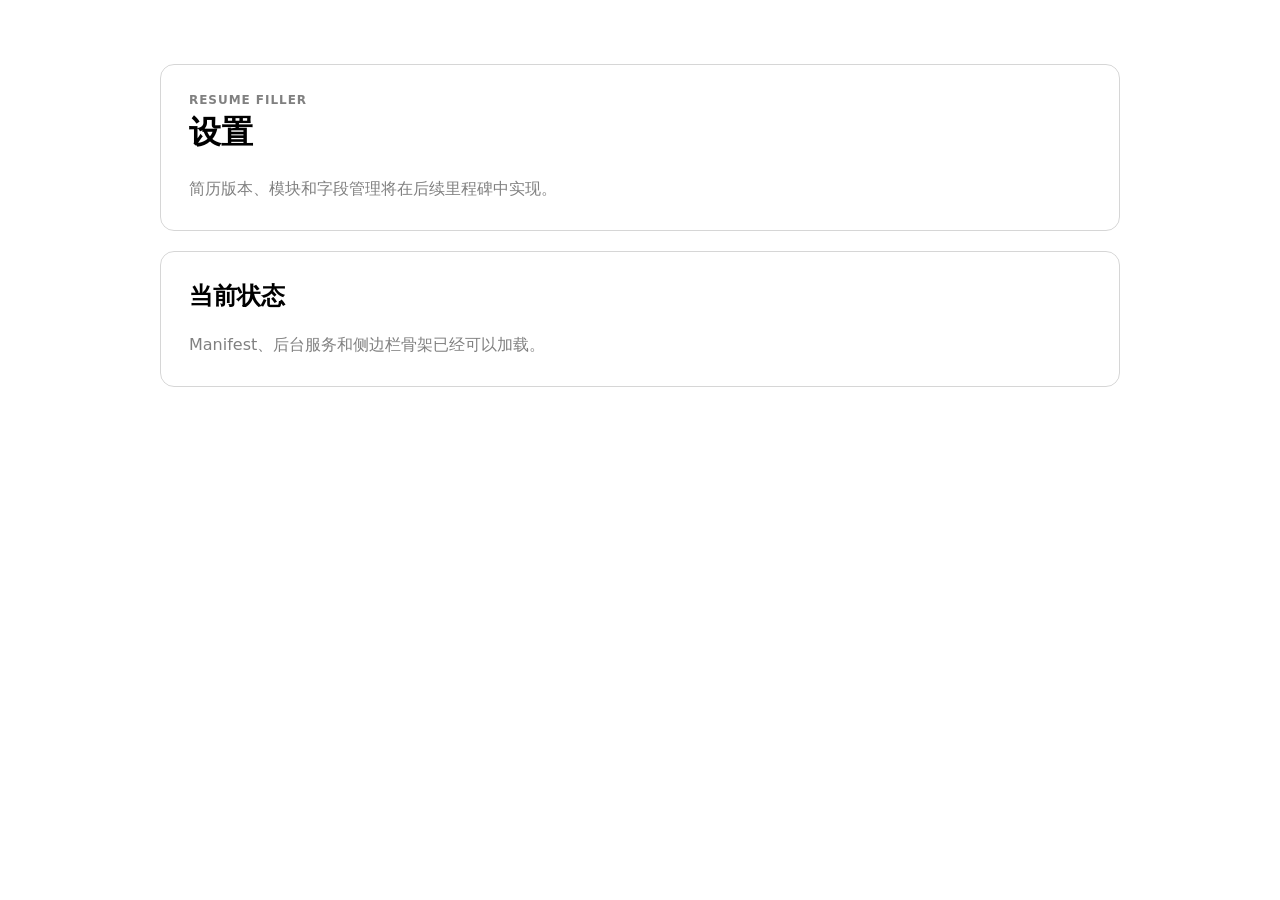
==== options/index.html @ 2d9330ca "初始化浏览器扩展项目骨架" ====
<!doctype html>
<html lang="zh-CN">
  <head>
    <meta charset="utf-8">
    <meta name="viewport" content="width=device-width, initial-scale=1">
    <title>简历填写助手设置</title>
    <link rel="stylesheet" href="options.css">
  </head>
  <body>
    <main class="options-shell">
      <header>
        <p class="eyebrow">Resume Filler</p>
        <h1>设置</h1>
        <p>简历版本、模块和字段管理将在后续里程碑中实现。</p>
      </header>

      <section aria-labelledby="status-title">
        <h2 id="status-title">当前状态</h2>
        <p>Manifest、后台服务和侧边栏骨架已经可以加载。</p>
      </section>
    </main>

    <script type="module" src="options.js"></script>
  </body>
</html>
---- options/options.css ----
:root {
  color-scheme: light dark;
  font-family: Inter, "Segoe UI", system-ui, sans-serif;
  background: Canvas;
  color: CanvasText;
}

* {
  box-sizing: border-box;
}

body {
  margin: 0;
}

.options-shell {
  width: min(960px, calc(100% - 40px));
  margin: 64px auto;
}

.options-shell header,
.options-shell section {
  padding: 28px;
  border: 1px solid color-mix(in srgb, CanvasText 16%, transparent);
  border-radius: 14px;
}

.options-shell section {
  margin-top: 20px;
}

.options-shell h1,
.options-shell h2,
.options-shell p {
  margin-top: 0;
}

.options-shell p:last-child {
  margin-bottom: 0;
  color: GrayText;
  line-height: 1.6;
}

.eyebrow {
  margin-bottom: 4px;
  color: GrayText;
  font-size: 0.75rem;
  font-weight: 700;
  letter-spacing: 0.08em;
  text-transform: uppercase;
}
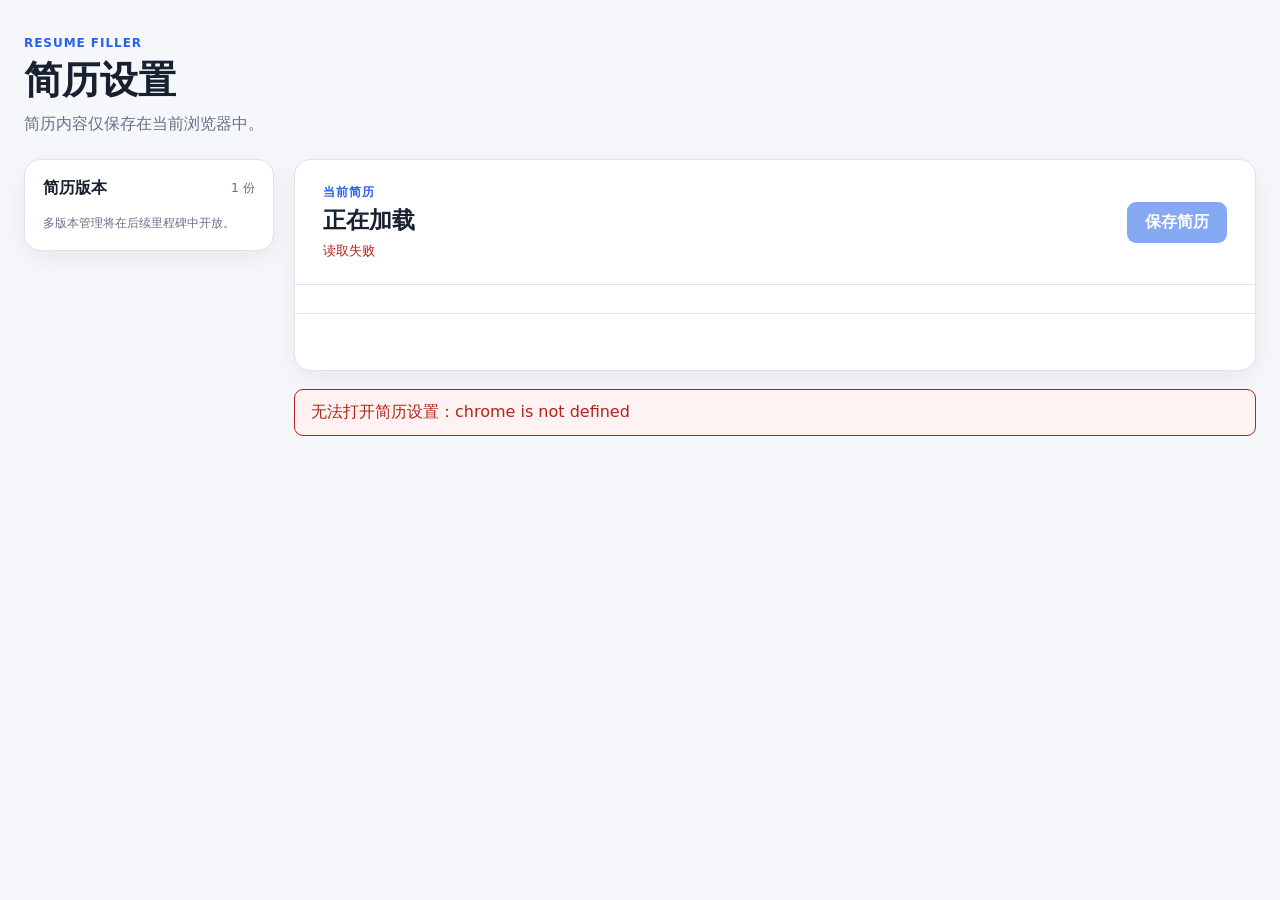
==== commit b42b5633: "实现单份简历编辑与展示" ====
--- a/options/index.html
+++ b/options/index.html
@@ -8,16 +8,47 @@
   </head>
   <body>
     <main class="options-shell">
-      <header>
-        <p class="eyebrow">Resume Filler</p>
-        <h1>设置</h1>
-        <p>简历版本、模块和字段管理将在后续里程碑中实现。</p>
+      <header class="page-header">
+        <div>
+          <p class="eyebrow">Resume Filler</p>
+          <h1>简历设置</h1>
+          <p class="page-description">简历内容仅保存在当前浏览器中。</p>
+        </div>
       </header>
 
-      <section aria-labelledby="status-title">
-        <h2 id="status-title">当前状态</h2>
-        <p>Manifest、后台服务和侧边栏骨架已经可以加载。</p>
-      </section>
+      <div class="workspace">
+        <aside class="resume-sidebar" aria-labelledby="resume-list-title">
+          <div class="sidebar-heading">
+            <h2 id="resume-list-title">简历版本</h2>
+            <span>1 份</span>
+          </div>
+          <div id="resume-list" class="resume-list" aria-live="polite"></div>
+          <p class="sidebar-note">多版本管理将在后续里程碑中开放。</p>
+        </aside>
+
+        <section class="editor-panel" aria-labelledby="resume-title">
+          <header class="editor-header">
+            <div>
+              <p class="section-label">当前简历</p>
+              <h2 id="resume-title">正在加载</h2>
+              <p id="save-status" class="save-status" role="status" aria-live="polite">
+                正在读取本地数据
+              </p>
+            </div>
+            <button id="save-resume" class="primary-button" type="submit" form="resume-form" disabled>
+              保存简历
+            </button>
+          </header>
+
+          <nav id="module-navigation" class="module-navigation" aria-label="简历模块"></nav>
+
+          <form id="resume-form" class="resume-form">
+            <p class="loading-state">正在准备默认简历...</p>
+          </form>
+        </section>
+      </div>
+
+      <p id="page-error" class="page-error" role="alert" hidden></p>
     </main>
 
     <script type="module" src="options.js"></script>
--- a/options/options.css
+++ b/options/options.css
@@ -1,51 +1,448 @@
 :root {
   color-scheme: light dark;
   font-family: Inter, "Segoe UI", system-ui, sans-serif;
-  background: Canvas;
-  color: CanvasText;
+  --background: #f5f7fb;
+  --surface: #ffffff;
+  --surface-muted: #f8fafc;
+  --border: #dfe3ea;
+  --border-strong: #c8ced8;
+  --text: #18212f;
+  --text-muted: #667085;
+  --primary: #2563eb;
+  --primary-hover: #1d4ed8;
+  --primary-soft: #eff6ff;
+  --danger: #b42318;
+  --danger-soft: #fef3f2;
+  --success: #087443;
+  background: var(--background);
+  color: var(--text);
+}
+
+@media (prefers-color-scheme: dark) {
+  :root {
+    --background: #111827;
+    --surface: #182130;
+    --surface-muted: #202b3a;
+    --border: #344054;
+    --border-strong: #475467;
+    --text: #f2f4f7;
+    --text-muted: #aeb8c7;
+    --primary: #6d9df7;
+    --primary-hover: #8ab4ff;
+    --primary-soft: #1e3358;
+    --danger: #fda29b;
+    --danger-soft: #4a2020;
+    --success: #75d5a7;
+  }
 }
 
 * {
   box-sizing: border-box;
 }
 
+html {
+  scroll-behavior: smooth;
+}
+
 body {
   margin: 0;
+  background: var(--background);
+  color: var(--text);
+}
+
+button,
+input,
+textarea {
+  font: inherit;
+}
+
+button {
+  cursor: pointer;
+}
+
+button:disabled {
+  cursor: not-allowed;
+  opacity: 0.55;
 }
 
 .options-shell {
-  width: min(960px, calc(100% - 40px));
-  margin: 64px auto;
-}
-
-.options-shell header,
-.options-shell section {
-  padding: 28px;
-  border: 1px solid color-mix(in srgb, CanvasText 16%, transparent);
-  border-radius: 14px;
-}
-
-.options-shell section {
-  margin-top: 20px;
-}
-
-.options-shell h1,
-.options-shell h2,
-.options-shell p {
-  margin-top: 0;
-}
-
-.options-shell p:last-child {
-  margin-bottom: 0;
-  color: GrayText;
-  line-height: 1.6;
-}
-
-.eyebrow {
-  margin-bottom: 4px;
-  color: GrayText;
+  width: min(1320px, calc(100% - 48px));
+  margin: 36px auto 80px;
+}
+
+.page-header {
+  display: flex;
+  align-items: flex-end;
+  justify-content: space-between;
+  margin-bottom: 24px;
+}
+
+.page-header h1,
+.page-header p,
+.editor-header h2,
+.editor-header p,
+.sidebar-heading h2,
+.sidebar-note,
+.module-heading h3,
+.group-header h4 {
+  margin: 0;
+}
+
+.eyebrow,
+.section-label {
+  color: var(--primary);
   font-size: 0.75rem;
   font-weight: 700;
   letter-spacing: 0.08em;
   text-transform: uppercase;
 }
+
+.page-header h1 {
+  margin-top: 5px;
+  font-size: clamp(1.75rem, 3vw, 2.4rem);
+}
+
+.page-description {
+  margin-top: 8px !important;
+  color: var(--text-muted);
+}
+
+.workspace {
+  display: grid;
+  grid-template-columns: 250px minmax(0, 1fr);
+  gap: 20px;
+  align-items: start;
+}
+
+.resume-sidebar,
+.editor-panel {
+  border: 1px solid var(--border);
+  border-radius: 16px;
+  background: var(--surface);
+  box-shadow: 0 8px 24px rgb(15 23 42 / 6%);
+}
+
+.resume-sidebar {
+  position: sticky;
+  top: 20px;
+  padding: 18px;
+}
+
+.sidebar-heading {
+  display: flex;
+  align-items: center;
+  justify-content: space-between;
+  margin-bottom: 14px;
+}
+
+.sidebar-heading h2 {
+  font-size: 1rem;
+}
+
+.sidebar-heading span,
+.sidebar-note {
+  color: var(--text-muted);
+  font-size: 0.78rem;
+}
+
+.resume-list-item {
+  display: flex;
+  align-items: center;
+  justify-content: space-between;
+  gap: 10px;
+  padding: 12px;
+  border: 1px solid var(--border);
+  border-radius: 10px;
+}
+
+.resume-list-item--active {
+  border-color: var(--primary);
+  background: var(--primary-soft);
+}
+
+.resume-list-name {
+  overflow: hidden;
+  font-size: 0.9rem;
+  font-weight: 650;
+  text-overflow: ellipsis;
+  white-space: nowrap;
+}
+
+.active-badge {
+  flex: none;
+  padding: 3px 7px;
+  border-radius: 999px;
+  background: var(--primary);
+  color: #ffffff;
+  font-size: 0.68rem;
+  font-weight: 700;
+}
+
+.sidebar-note {
+  margin-top: 14px;
+  line-height: 1.55;
+}
+
+.editor-panel {
+  min-width: 0;
+  overflow: hidden;
+}
+
+.editor-header {
+  display: flex;
+  align-items: center;
+  justify-content: space-between;
+  gap: 20px;
+  padding: 24px 28px;
+  border-bottom: 1px solid var(--border);
+}
+
+.editor-header h2 {
+  margin-top: 4px;
+  font-size: 1.45rem;
+}
+
+.save-status {
+  margin-top: 6px !important;
+  color: var(--text-muted);
+  font-size: 0.82rem;
+}
+
+.save-status[data-state="dirty"] {
+  color: #b54708;
+}
+
+.save-status[data-state="saved"] {
+  color: var(--success);
+}
+
+.save-status[data-state="error"] {
+  color: var(--danger);
+}
+
+.primary-button,
+.secondary-button,
+.text-button {
+  border: 0;
+  border-radius: 9px;
+  font-weight: 650;
+}
+
+.primary-button {
+  flex: none;
+  padding: 10px 18px;
+  background: var(--primary);
+  color: #ffffff;
+}
+
+.primary-button:hover:not(:disabled) {
+  background: var(--primary-hover);
+}
+
+.secondary-button {
+  padding: 8px 12px;
+  border: 1px solid var(--border-strong);
+  background: var(--surface);
+  color: var(--text);
+  font-size: 0.82rem;
+}
+
+.secondary-button:hover {
+  border-color: var(--primary);
+  color: var(--primary);
+}
+
+.module-navigation {
+  position: sticky;
+  z-index: 2;
+  top: 0;
+  display: flex;
+  gap: 8px;
+  overflow-x: auto;
+  padding: 14px 28px;
+  border-bottom: 1px solid var(--border);
+  background: var(--surface);
+  scrollbar-width: thin;
+}
+
+.module-navigation-link {
+  flex: none;
+  padding: 6px 10px;
+  border-radius: 7px;
+  color: var(--text-muted);
+  font-size: 0.8rem;
+  text-decoration: none;
+}
+
+.module-navigation-link:hover,
+.module-navigation-link:focus-visible {
+  background: var(--primary-soft);
+  color: var(--primary);
+}
+
+.resume-form {
+  display: grid;
+  gap: 18px;
+  padding: 24px 28px 32px;
+}
+
+.loading-state,
+.module-empty-state {
+  margin: 0;
+  color: var(--text-muted);
+}
+
+.module-card {
+  scroll-margin-top: 72px;
+  padding: 22px;
+  border: 1px solid var(--border);
+  border-radius: 13px;
+  background: var(--surface-muted);
+}
+
+.module-heading,
+.group-header {
+  display: flex;
+  align-items: center;
+  justify-content: space-between;
+  gap: 16px;
+}
+
+.module-heading {
+  margin-bottom: 20px;
+}
+
+.module-heading h3 {
+  display: inline;
+  font-size: 1.05rem;
+}
+
+.module-type {
+  margin-left: 8px;
+  color: var(--text-muted);
+  font-size: 0.72rem;
+}
+
+.field-grid {
+  display: grid;
+  grid-template-columns: repeat(2, minmax(0, 1fr));
+  gap: 16px;
+}
+
+.field-control {
+  display: grid;
+  gap: 7px;
+}
+
+.field-control--wide {
+  grid-column: 1 / -1;
+}
+
+.field-control label {
+  color: var(--text-muted);
+  font-size: 0.8rem;
+  font-weight: 650;
+}
+
+.field-control input,
+.field-control textarea {
+  width: 100%;
+  padding: 10px 11px;
+  border: 1px solid var(--border-strong);
+  border-radius: 8px;
+  outline: none;
+  background: var(--surface);
+  color: var(--text);
+}
+
+.field-control textarea {
+  min-height: 118px;
+  resize: vertical;
+  line-height: 1.55;
+}
+
+.field-control input:focus,
+.field-control textarea:focus {
+  border-color: var(--primary);
+  box-shadow: 0 0 0 3px color-mix(in srgb, var(--primary) 18%, transparent);
+}
+
+.group-card + .group-card {
+  margin-top: 16px;
+}
+
+.group-card {
+  padding: 18px;
+  border: 1px solid var(--border);
+  border-radius: 10px;
+  background: var(--surface);
+}
+
+.group-header {
+  margin-bottom: 16px;
+}
+
+.group-header h4 {
+  font-size: 0.92rem;
+}
+
+.text-button {
+  padding: 5px 8px;
+  background: transparent;
+  font-size: 0.76rem;
+}
+
+.text-button--danger {
+  color: var(--danger);
+}
+
+.text-button--danger:hover {
+  background: var(--danger-soft);
+}
+
+.page-error {
+  margin: 18px 0 0 270px;
+  padding: 12px 16px;
+  border: 1px solid var(--danger);
+  border-radius: 9px;
+  background: var(--danger-soft);
+  color: var(--danger);
+}
+
+@media (max-width: 800px) {
+  .options-shell {
+    width: min(100% - 24px, 680px);
+    margin-top: 18px;
+  }
+
+  .workspace {
+    grid-template-columns: 1fr;
+  }
+
+  .resume-sidebar {
+    position: static;
+  }
+
+  .field-grid {
+    grid-template-columns: 1fr;
+  }
+
+  .field-control--wide {
+    grid-column: auto;
+  }
+
+  .editor-header,
+  .resume-form {
+    padding-right: 18px;
+    padding-left: 18px;
+  }
+
+  .module-navigation {
+    padding-right: 18px;
+    padding-left: 18px;
+  }
+
+  .page-error {
+    margin-left: 0;
+  }
+}
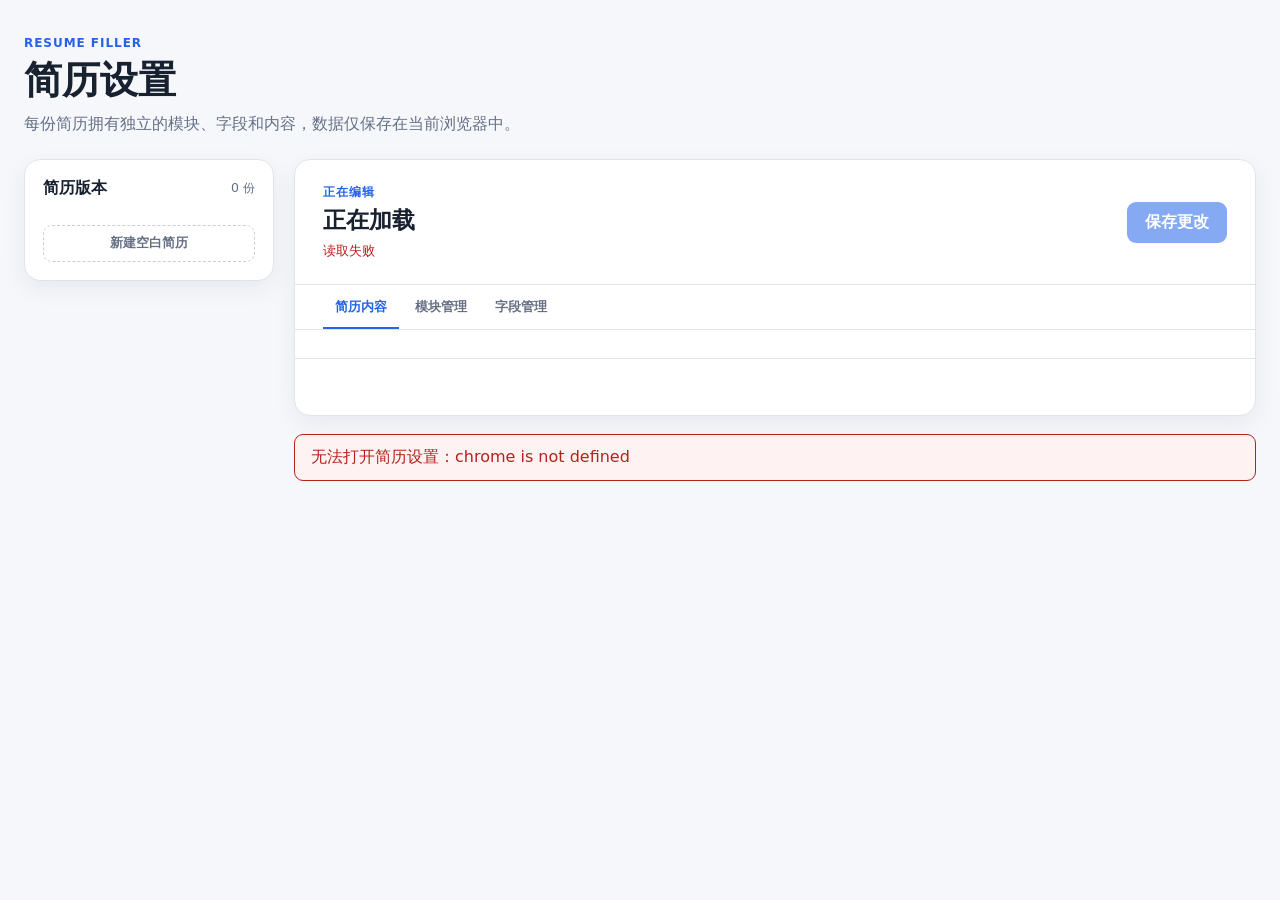
==== commit 2fff1fac: "实现简历版本和结构管理" ====
--- a/options/index.html
+++ b/options/index.html
@@ -12,7 +12,7 @@
         <div>
           <p class="eyebrow">Resume Filler</p>
           <h1>简历设置</h1>
-          <p class="page-description">简历内容仅保存在当前浏览器中。</p>
+          <p class="page-description">每份简历拥有独立的模块、字段和内容，数据仅保存在当前浏览器中。</p>
         </div>
       </header>
 
@@ -20,31 +20,49 @@
         <aside class="resume-sidebar" aria-labelledby="resume-list-title">
           <div class="sidebar-heading">
             <h2 id="resume-list-title">简历版本</h2>
-            <span>1 份</span>
+            <span id="resume-count">0 份</span>
           </div>
           <div id="resume-list" class="resume-list" aria-live="polite"></div>
-          <p class="sidebar-note">多版本管理将在后续里程碑中开放。</p>
+          <button id="create-resume" class="create-resume-button" type="button">
+            新建空白简历
+          </button>
         </aside>
 
         <section class="editor-panel" aria-labelledby="resume-title">
           <header class="editor-header">
             <div>
-              <p class="section-label">当前简历</p>
+              <p class="section-label">正在编辑</p>
               <h2 id="resume-title">正在加载</h2>
               <p id="save-status" class="save-status" role="status" aria-live="polite">
                 正在读取本地数据
               </p>
             </div>
-            <button id="save-resume" class="primary-button" type="submit" form="resume-form" disabled>
-              保存简历
+            <button id="save-resume" class="primary-button" type="button" disabled>
+              保存更改
             </button>
           </header>
 
-          <nav id="module-navigation" class="module-navigation" aria-label="简历模块"></nav>
+          <div class="editor-tabs" role="tablist" aria-label="简历设置区域">
+            <button class="editor-tab editor-tab--active" type="button" role="tab" aria-selected="true" data-tab="content">
+              简历内容
+            </button>
+            <button class="editor-tab" type="button" role="tab" aria-selected="false" data-tab="modules">
+              模块管理
+            </button>
+            <button class="editor-tab" type="button" role="tab" aria-selected="false" data-tab="fields">
+              字段管理
+            </button>
+          </div>
 
-          <form id="resume-form" class="resume-form">
-            <p class="loading-state">正在准备默认简历...</p>
-          </form>
+          <section id="content-panel" class="tab-panel" data-panel="content">
+            <nav id="module-navigation" class="module-navigation" aria-label="简历模块"></nav>
+            <form id="resume-form" class="resume-form">
+              <p class="loading-state">正在准备简历...</p>
+            </form>
+          </section>
+
+          <section id="module-manager" class="tab-panel management-panel" data-panel="modules" hidden></section>
+          <section id="field-manager" class="tab-panel management-panel" data-panel="fields" hidden></section>
         </section>
       </div>
 
--- a/options/options.css
+++ b/options/options.css
@@ -52,6 +52,7 @@
 
 button,
 input,
+select,
 textarea {
   font: inherit;
 }
@@ -82,7 +83,6 @@
 .editor-header h2,
 .editor-header p,
 .sidebar-heading h2,
-.sidebar-note,
 .module-heading h3,
 .group-header h4 {
   margin: 0;
@@ -139,25 +139,60 @@
   font-size: 1rem;
 }
 
-.sidebar-heading span,
-.sidebar-note {
+.sidebar-heading span {
   color: var(--text-muted);
   font-size: 0.78rem;
 }
 
+.resume-list {
+  display: grid;
+  gap: 8px;
+}
+
 .resume-list-item {
-  display: flex;
+  position: relative;
+  display: flex;
+  align-items: center;
+  gap: 4px;
+  padding: 4px;
+  border: 1px solid var(--border);
+  border-radius: 10px;
+}
+
+.resume-list-item--selected {
+  border-color: var(--primary);
+  background: var(--primary-soft);
+}
+
+.resume-select-button {
+  display: flex;
+  flex: 1;
   align-items: center;
   justify-content: space-between;
-  gap: 10px;
-  padding: 12px;
-  border: 1px solid var(--border);
-  border-radius: 10px;
-}
-
-.resume-list-item--active {
-  border-color: var(--primary);
-  background: var(--primary-soft);
+  gap: 8px;
+  min-width: 0;
+  padding: 8px;
+  border: 0;
+  background: transparent;
+  color: var(--text);
+  text-align: left;
+}
+
+.resume-select-button[hidden] {
+  display: none;
+}
+
+.resume-rename-input {
+  min-width: 0;
+  width: 100%;
+  margin: 3px;
+  padding: 7px 8px;
+  border: 1px solid var(--primary);
+  border-radius: 7px;
+  outline: none;
+  background: var(--surface);
+  color: var(--text);
+  font-size: 0.84rem;
 }
 
 .resume-list-name {
@@ -178,9 +213,76 @@
   font-weight: 700;
 }
 
-.sidebar-note {
-  margin-top: 14px;
-  line-height: 1.55;
+.resume-menu {
+  position: relative;
+  flex: none;
+}
+
+.resume-menu summary {
+  padding: 7px 6px;
+  border-radius: 6px;
+  color: var(--text-muted);
+  cursor: pointer;
+  font-size: 0.72rem;
+  list-style: none;
+}
+
+.resume-menu summary::-webkit-details-marker {
+  display: none;
+}
+
+.resume-menu summary:hover {
+  background: var(--surface);
+  color: var(--text);
+}
+
+.resume-menu-content {
+  position: absolute;
+  z-index: 5;
+  top: calc(100% + 4px);
+  right: 0;
+  display: grid;
+  width: 142px;
+  padding: 5px;
+  border: 1px solid var(--border);
+  border-radius: 9px;
+  background: var(--surface);
+  box-shadow: 0 10px 24px rgb(15 23 42 / 16%);
+}
+
+.resume-menu-action {
+  padding: 8px 9px;
+  border: 0;
+  border-radius: 6px;
+  background: transparent;
+  color: var(--text);
+  font-size: 0.78rem;
+  text-align: left;
+}
+
+.resume-menu-action:hover:not(:disabled) {
+  background: var(--surface-muted);
+}
+
+.resume-menu-action--danger {
+  color: var(--danger);
+}
+
+.create-resume-button {
+  width: 100%;
+  margin-top: 12px;
+  padding: 9px 12px;
+  border: 1px dashed var(--border-strong);
+  border-radius: 9px;
+  background: transparent;
+  color: var(--text-muted);
+  font-size: 0.8rem;
+  font-weight: 650;
+}
+
+.create-resume-button:hover {
+  border-color: var(--primary);
+  color: var(--primary);
 }
 
 .editor-panel {
@@ -250,6 +352,36 @@
 .secondary-button:hover {
   border-color: var(--primary);
   color: var(--primary);
+}
+
+.editor-tabs {
+  display: flex;
+  gap: 4px;
+  padding: 0 28px;
+  border-bottom: 1px solid var(--border);
+}
+
+.editor-tab {
+  padding: 13px 12px 11px;
+  border: 0;
+  border-bottom: 2px solid transparent;
+  background: transparent;
+  color: var(--text-muted);
+  font-size: 0.84rem;
+  font-weight: 650;
+}
+
+.editor-tab:hover,
+.editor-tab--active {
+  color: var(--primary);
+}
+
+.editor-tab--active {
+  border-bottom-color: var(--primary);
+}
+
+.tab-panel[hidden] {
+  display: none;
 }
 
 .module-navigation {
@@ -400,6 +532,120 @@
   background: var(--danger-soft);
 }
 
+.management-panel {
+  padding: 24px 28px 32px;
+}
+
+.management-header,
+.field-manager-toolbar,
+.management-actions {
+  display: flex;
+  align-items: center;
+  justify-content: space-between;
+  gap: 18px;
+}
+
+.management-header,
+.field-manager-toolbar {
+  margin-bottom: 20px;
+}
+
+.management-header h3,
+.management-header p,
+.field-manager-toolbar h3,
+.field-manager-toolbar p,
+.management-empty-state {
+  margin: 0;
+}
+
+.management-header h3,
+.field-manager-toolbar h3 {
+  font-size: 1rem;
+}
+
+.management-header p,
+.field-manager-toolbar p,
+.management-empty-state {
+  margin-top: 5px;
+  color: var(--text-muted);
+  font-size: 0.78rem;
+  line-height: 1.5;
+}
+
+.management-actions {
+  justify-content: flex-end;
+  margin-bottom: 12px;
+}
+
+.management-list {
+  display: grid;
+  gap: 8px;
+}
+
+.management-row {
+  display: grid;
+  grid-template-columns: auto minmax(0, 1fr) 132px auto;
+  gap: 10px;
+  align-items: center;
+  padding: 9px 10px;
+  border: 1px solid var(--border);
+  border-radius: 9px;
+  background: var(--surface-muted);
+}
+
+.management-row--drop-target {
+  border-color: var(--primary);
+  box-shadow: 0 0 0 2px color-mix(in srgb, var(--primary) 14%, transparent);
+}
+
+.drag-handle {
+  padding: 5px 7px;
+  border: 1px solid var(--border);
+  border-radius: 6px;
+  background: var(--surface);
+  color: var(--text-muted);
+  cursor: grab;
+  font-size: 0.7rem;
+}
+
+.drag-handle:active {
+  cursor: grabbing;
+}
+
+.management-name {
+  overflow: hidden;
+  padding: 7px 4px;
+  border: 0;
+  background: transparent;
+  color: var(--text);
+  font-size: 0.86rem;
+  font-weight: 650;
+  text-align: left;
+  text-overflow: ellipsis;
+  white-space: nowrap;
+}
+
+.kind-select,
+.module-select {
+  padding: 7px 9px;
+  border: 1px solid var(--border-strong);
+  border-radius: 7px;
+  background: var(--surface);
+  color: var(--text);
+  font-size: 0.78rem;
+}
+
+.module-select {
+  width: min(240px, 45%);
+}
+
+.management-empty-state {
+  padding: 18px;
+  border: 1px dashed var(--border-strong);
+  border-radius: 9px;
+  text-align: center;
+}
+
 .page-error {
   margin: 18px 0 0 270px;
   padding: 12px 16px;
@@ -432,16 +678,37 @@
   }
 
   .editor-header,
-  .resume-form {
+  .resume-form,
+  .management-panel {
     padding-right: 18px;
     padding-left: 18px;
   }
 
-  .module-navigation {
+  .module-navigation,
+  .editor-tabs {
     padding-right: 18px;
     padding-left: 18px;
   }
 
+  .management-row {
+    grid-template-columns: auto minmax(0, 1fr) auto;
+  }
+
+  .management-row .kind-select {
+    grid-column: 2 / -1;
+    grid-row: 2;
+  }
+
+  .management-header,
+  .field-manager-toolbar {
+    align-items: flex-start;
+    flex-direction: column;
+  }
+
+  .module-select {
+    width: 100%;
+  }
+
   .page-error {
     margin-left: 0;
   }
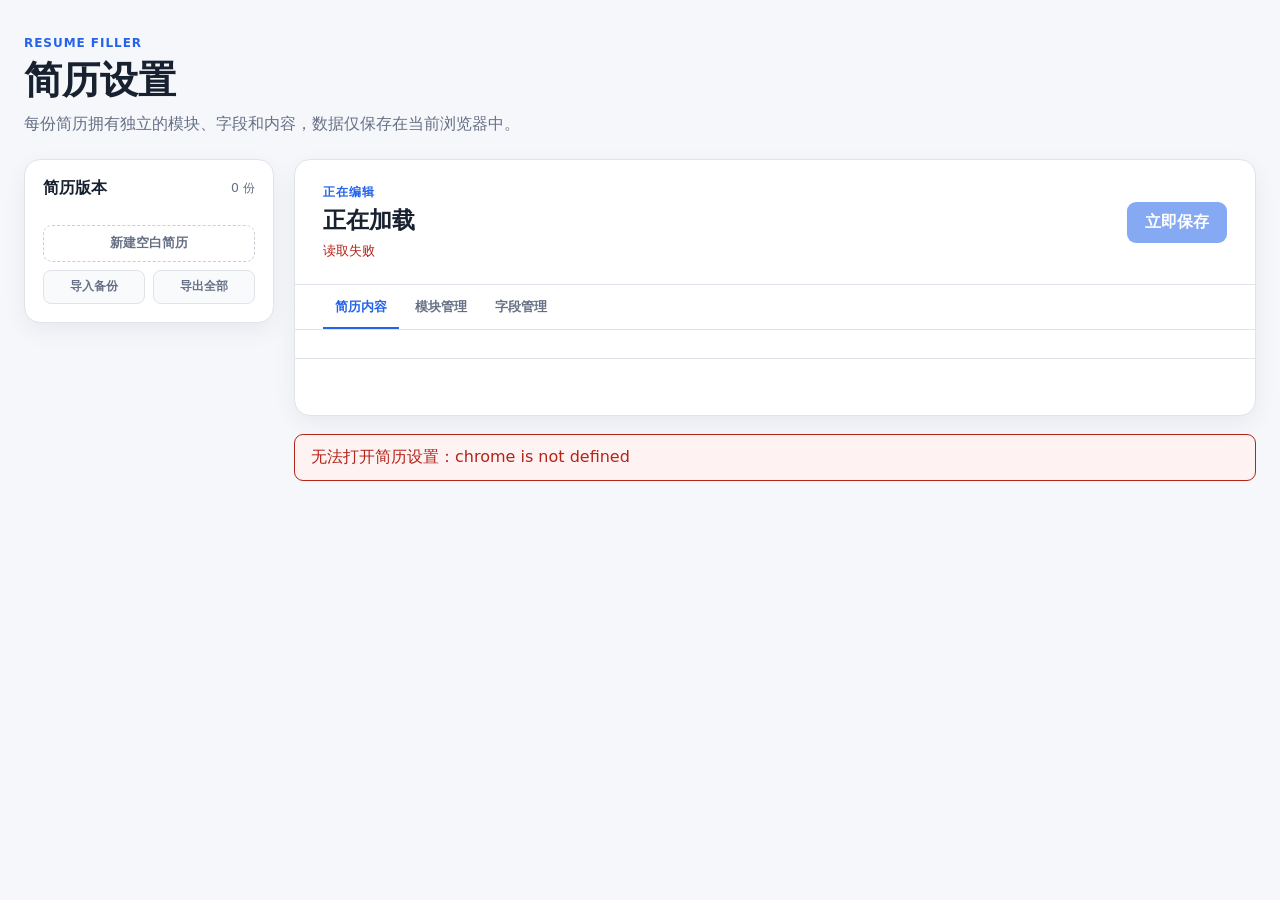
==== commit 4ae58763: "完善备份、自动保存和填写辅助功能" ====
--- a/options/index.html
+++ b/options/index.html
@@ -26,6 +26,11 @@
           <button id="create-resume" class="create-resume-button" type="button">
             新建空白简历
           </button>
+          <div class="backup-actions">
+            <button id="import-backup" type="button">导入备份</button>
+            <button id="export-all" type="button">导出全部</button>
+          </div>
+          <input id="backup-file" type="file" accept="application/json,.json" hidden>
         </aside>
 
         <section class="editor-panel" aria-labelledby="resume-title">
@@ -38,7 +43,7 @@
               </p>
             </div>
             <button id="save-resume" class="primary-button" type="button" disabled>
-              保存更改
+              立即保存
             </button>
           </header>
 
--- a/options/options.css
+++ b/options/options.css
@@ -285,6 +285,28 @@
   color: var(--primary);
 }
 
+.backup-actions {
+  display: grid;
+  grid-template-columns: 1fr 1fr;
+  gap: 8px;
+  margin-top: 8px;
+}
+
+.backup-actions button {
+  padding: 8px;
+  border: 1px solid var(--border);
+  border-radius: 8px;
+  background: var(--surface-muted);
+  color: var(--text-muted);
+  font-size: 0.74rem;
+  font-weight: 650;
+}
+
+.backup-actions button:hover {
+  border-color: var(--primary);
+  color: var(--primary);
+}
+
 .editor-panel {
   min-width: 0;
   overflow: hidden;
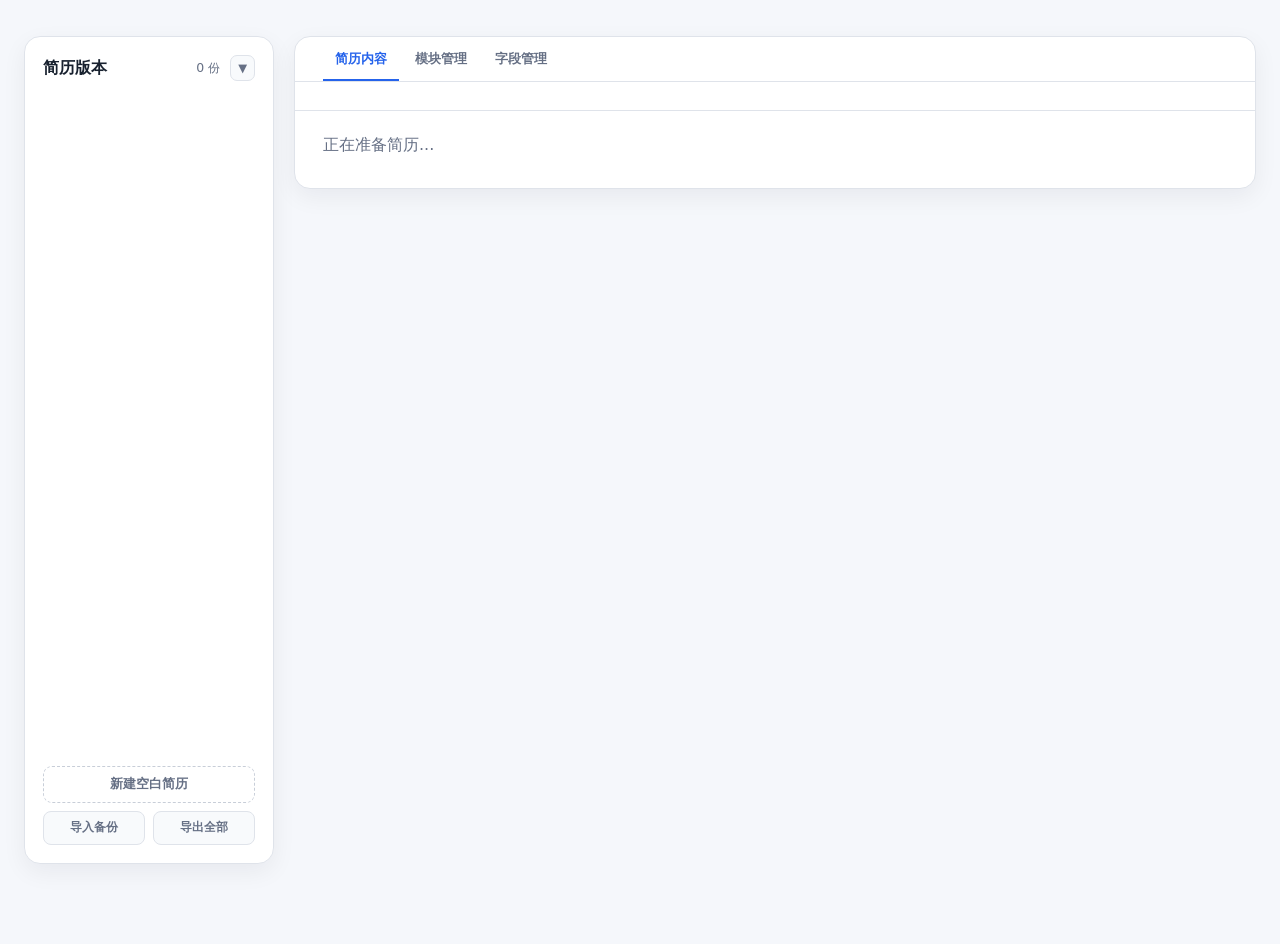
==== commit e07196d9: "完善简历编辑与管理界面" ====
--- a/options/index.html
+++ b/options/index.html
@@ -8,29 +8,35 @@
   </head>
   <body>
     <main class="options-shell">
-      <header class="page-header">
-        <div>
-          <p class="eyebrow">Resume Filler</p>
-          <h1>简历设置</h1>
-          <p class="page-description">每份简历拥有独立的模块、字段和内容，数据仅保存在当前浏览器中。</p>
-        </div>
-      </header>
-
-      <div class="workspace">
-        <aside class="resume-sidebar" aria-labelledby="resume-list-title">
+      <div id="workspace" class="workspace">
+        <aside id="resume-sidebar" class="resume-sidebar" aria-labelledby="resume-list-title">
           <div class="sidebar-heading">
-            <h2 id="resume-list-title">简历版本</h2>
-            <span id="resume-count">0 份</span>
+            <div id="sidebar-title" class="sidebar-title">
+              <h2 id="resume-list-title">简历版本</h2>
+              <span id="resume-count">0 份</span>
+            </div>
+            <button
+              id="toggle-resume-sidebar"
+              class="sidebar-toggle"
+              type="button"
+              aria-controls="resume-sidebar-content"
+              aria-expanded="true"
+              aria-label="收起简历版本栏"
+            >
+              ▼
+            </button>
           </div>
-          <div id="resume-list" class="resume-list" aria-live="polite"></div>
-          <button id="create-resume" class="create-resume-button" type="button">
-            新建空白简历
-          </button>
-          <div class="backup-actions">
-            <button id="import-backup" type="button">导入备份</button>
-            <button id="export-all" type="button">导出全部</button>
+          <div id="resume-sidebar-content">
+            <div id="resume-list" class="resume-list" aria-live="polite"></div>
+            <button id="create-resume" class="create-resume-button" type="button">
+              新建空白简历
+            </button>
+            <div class="backup-actions">
+              <button id="import-backup" type="button">导入备份</button>
+              <button id="export-all" type="button">导出全部</button>
+            </div>
+            <input id="backup-file" type="file" accept="application/json,.json" hidden>
           </div>
-          <input id="backup-file" type="file" accept="application/json,.json" hidden>
         </aside>
 
         <section class="editor-panel" aria-labelledby="resume-title">
@@ -74,6 +80,8 @@
       <p id="page-error" class="page-error" role="alert" hidden></p>
     </main>
 
+    <div id="action-toast" class="action-toast" role="status" aria-live="polite" hidden></div>
+
     <script type="module" src="options.js"></script>
   </body>
 </html>
--- a/options/options.css
+++ b/options/options.css
@@ -71,15 +71,6 @@
   margin: 36px auto 80px;
 }
 
-.page-header {
-  display: flex;
-  align-items: flex-end;
-  justify-content: space-between;
-  margin-bottom: 24px;
-}
-
-.page-header h1,
-.page-header p,
 .editor-header h2,
 .editor-header p,
 .sidebar-heading h2,
@@ -88,7 +79,6 @@
   margin: 0;
 }
 
-.eyebrow,
 .section-label {
   color: var(--primary);
   font-size: 0.75rem;
@@ -97,16 +87,6 @@
   text-transform: uppercase;
 }
 
-.page-header h1 {
-  margin-top: 5px;
-  font-size: clamp(1.75rem, 3vw, 2.4rem);
-}
-
-.page-description {
-  margin-top: 8px !important;
-  color: var(--text-muted);
-}
-
 .workspace {
   display: grid;
   grid-template-columns: 250px minmax(0, 1fr);
@@ -114,6 +94,11 @@
   align-items: start;
 }
 
+.workspace--sidebar-collapsed {
+  grid-template-columns: 58px minmax(0, 1fr);
+  gap: 20px;
+}
+
 .resume-sidebar,
 .editor-panel {
   border: 1px solid var(--border);
@@ -123,16 +108,45 @@
 }
 
 .resume-sidebar {
+  display: flex;
+  flex-direction: column;
   position: sticky;
   top: 20px;
+  height: calc(100vh - 72px);
+  min-height: 420px;
   padding: 18px;
+  border: 1px solid var(--border);
+  border-radius: 16px;
+  box-shadow: 0 8px 24px rgb(15 23 42 / 6%);
 }
 
 .sidebar-heading {
   display: flex;
   align-items: center;
   justify-content: space-between;
+  gap: 10px;
   margin-bottom: 14px;
+}
+
+.sidebar-title {
+  display: flex;
+  flex: 1;
+  align-items: center;
+  justify-content: space-between;
+  gap: 8px;
+  min-width: 0;
+}
+
+.sidebar-title[hidden],
+#resume-sidebar-content[hidden] {
+  display: none;
+}
+
+#resume-sidebar-content {
+  display: flex;
+  flex: 1;
+  flex-direction: column;
+  min-height: 0;
 }
 
 .sidebar-heading h2 {
@@ -140,13 +154,64 @@
 }
 
 .sidebar-heading span {
+  flex: none;
   color: var(--text-muted);
   font-size: 0.78rem;
 }
 
+.sidebar-toggle {
+  flex: none;
+  padding: 5px 7px;
+  border: 1px solid var(--border);
+  border-radius: 7px;
+  background: var(--surface-muted);
+  color: var(--text-muted);
+  font-size: 0.72rem;
+  font-weight: 650;
+}
+
+.sidebar-toggle:hover {
+  border-color: var(--primary);
+  color: var(--primary);
+}
+
+.resume-sidebar--collapsed {
+  position: sticky;
+  top: 20px;
+  height: auto;
+  min-height: 0;
+  padding: 10px;
+  border: 1px solid var(--border);
+  border-radius: 16px;
+  background: var(--surface);
+  box-shadow: 0 8px 24px rgb(15 23 42 / 6%);
+}
+
+.resume-sidebar--collapsed .sidebar-heading {
+  position: static;
+  justify-content: center;
+  margin-bottom: 0;
+}
+
+.resume-sidebar--collapsed .sidebar-toggle {
+  width: 100%;
+  height: auto;
+  padding: 8px 4px;
+  border-radius: 7px;
+  background: var(--surface-muted);
+  box-shadow: none;
+}
+
 .resume-list {
+  flex: 1;
   display: grid;
-  gap: 8px;
+  gap: 2px;
+  align-content: start;
+  min-height: 0;
+  overflow-y: auto;
+  padding-right: 4px;
+  scrollbar-gutter: stable;
+  scrollbar-width: thin;
 }
 
 .resume-list-item {
@@ -154,13 +219,20 @@
   display: flex;
   align-items: center;
   gap: 4px;
-  padding: 4px;
-  border: 1px solid var(--border);
-  border-radius: 10px;
+  padding: 2px 0;
+  border: 0;
+  background: transparent;
+  transition: background-color 140ms ease, box-shadow 140ms ease;
+}
+
+.resume-list-item:hover {
+  border-radius: 11px;
+  background: var(--surface-muted);
+  box-shadow: 0 5px 10px -8px rgb(15 23 42 / 55%);
 }
 
 .resume-list-item--selected {
-  border-color: var(--primary);
+  border-radius: 11px;
   background: var(--primary-soft);
 }
 
@@ -171,8 +243,9 @@
   justify-content: space-between;
   gap: 8px;
   min-width: 0;
-  padding: 8px;
+  padding: 11px 10px;
   border: 0;
+  border-radius: 0;
   background: transparent;
   color: var(--text);
   text-align: left;
@@ -216,6 +289,15 @@
 .resume-menu {
   position: relative;
   flex: none;
+  margin-right: 6px;
+  opacity: 0;
+  transition: opacity 140ms ease;
+}
+
+.resume-list-item:hover .resume-menu,
+.resume-list-item:focus-within .resume-menu,
+.resume-menu[open] {
+  opacity: 1;
 }
 
 .resume-menu summary {
@@ -250,6 +332,11 @@
   box-shadow: 0 10px 24px rgb(15 23 42 / 16%);
 }
 
+.resume-menu--above .resume-menu-content {
+  top: auto;
+  bottom: calc(100% + 4px);
+}
+
 .resume-menu-action {
   padding: 8px 9px;
   border: 0;
@@ -310,10 +397,13 @@
 .editor-panel {
   min-width: 0;
   overflow: hidden;
+  border: 1px solid var(--border);
+  border-radius: 16px;
+  box-shadow: 0 8px 24px rgb(15 23 42 / 6%);
 }
 
 .editor-header {
-  display: flex;
+  display: none;
   align-items: center;
   justify-content: space-between;
   gap: 20px;
@@ -448,10 +538,10 @@
 
 .module-card {
   scroll-margin-top: 72px;
-  padding: 22px;
   border: 1px solid var(--border);
   border-radius: 13px;
-  background: var(--surface-muted);
+  background: var(--surface);
+  overflow: hidden;
 }
 
 .module-heading,
@@ -463,7 +553,10 @@
 }
 
 .module-heading {
-  margin-bottom: 20px;
+  margin: 0;
+  padding: 18px 22px;
+  border-bottom: 1px solid var(--border);
+  background: var(--surface-muted);
 }
 
 .module-heading h3 {
@@ -481,6 +574,15 @@
   display: grid;
   grid-template-columns: repeat(2, minmax(0, 1fr));
   gap: 16px;
+  padding: 22px;
+}
+
+.module-card > .module-empty-state {
+  padding: 22px;
+}
+
+.module-card > .group-card {
+  margin: 22px;
 }
 
 .field-control {
@@ -567,6 +669,15 @@
   gap: 18px;
 }
 
+.field-manager-toolbar {
+  justify-content: flex-start;
+}
+
+.field-manager-toolbar > div:first-child {
+  flex: 1;
+  min-width: 0;
+}
+
 .management-header,
 .field-manager-toolbar {
   margin-bottom: 20px;
@@ -621,13 +732,16 @@
 }
 
 .drag-handle {
-  padding: 5px 7px;
+  width: 34px;
+  padding: 5px 0;
   border: 1px solid var(--border);
   border-radius: 6px;
   background: var(--surface);
   color: var(--text-muted);
   cursor: grab;
-  font-size: 0.7rem;
+  font-size: 1rem;
+  line-height: 1;
+  text-align: center;
 }
 
 .drag-handle:active {
@@ -647,6 +761,19 @@
   white-space: nowrap;
 }
 
+.management-name-input {
+  min-width: 0;
+  width: 100%;
+  padding: 6px 7px;
+  border: 1px solid var(--primary);
+  border-radius: 6px;
+  outline: none;
+  background: var(--surface);
+  color: var(--text);
+  font: inherit;
+  font-size: 0.86rem;
+}
+
 .kind-select,
 .module-select {
   padding: 7px 9px;
@@ -658,7 +785,7 @@
 }
 
 .module-select {
-  width: min(240px, 45%);
+  width: min(190px, 32%);
 }
 
 .management-empty-state {
@@ -677,6 +804,35 @@
   color: var(--danger);
 }
 
+.action-toast {
+  position: fixed;
+  z-index: 20;
+  top: 24px;
+  left: 50%;
+  max-width: min(420px, calc(100% - 32px));
+  padding: 13px 20px;
+  border-radius: 12px;
+  background: var(--primary);
+  box-shadow: 0 12px 28px color-mix(in srgb, var(--primary) 24%, transparent);
+  color: #ffffff;
+  font-size: 0.88rem;
+  font-weight: 650;
+  opacity: 0;
+  pointer-events: none;
+  transform: translate(-50%, -12px);
+  transition: opacity 160ms ease, transform 160ms ease;
+}
+
+.action-toast:not([hidden]) {
+  opacity: 1;
+  transform: translate(-50%, 0);
+}
+
+.action-toast[data-state="error"] {
+  background: var(--danger);
+  box-shadow: 0 12px 28px rgb(180 35 24 / 24%);
+}
+
 @media (max-width: 800px) {
   .options-shell {
     width: min(100% - 24px, 680px);
@@ -687,8 +843,15 @@
     grid-template-columns: 1fr;
   }
 
+  .resume-sidebar--collapsed .sidebar-toggle {
+    width: auto;
+    padding: 6px 10px;
+  }
+
   .resume-sidebar {
     position: static;
+    height: auto;
+    min-height: 0;
   }
 
   .field-grid {
